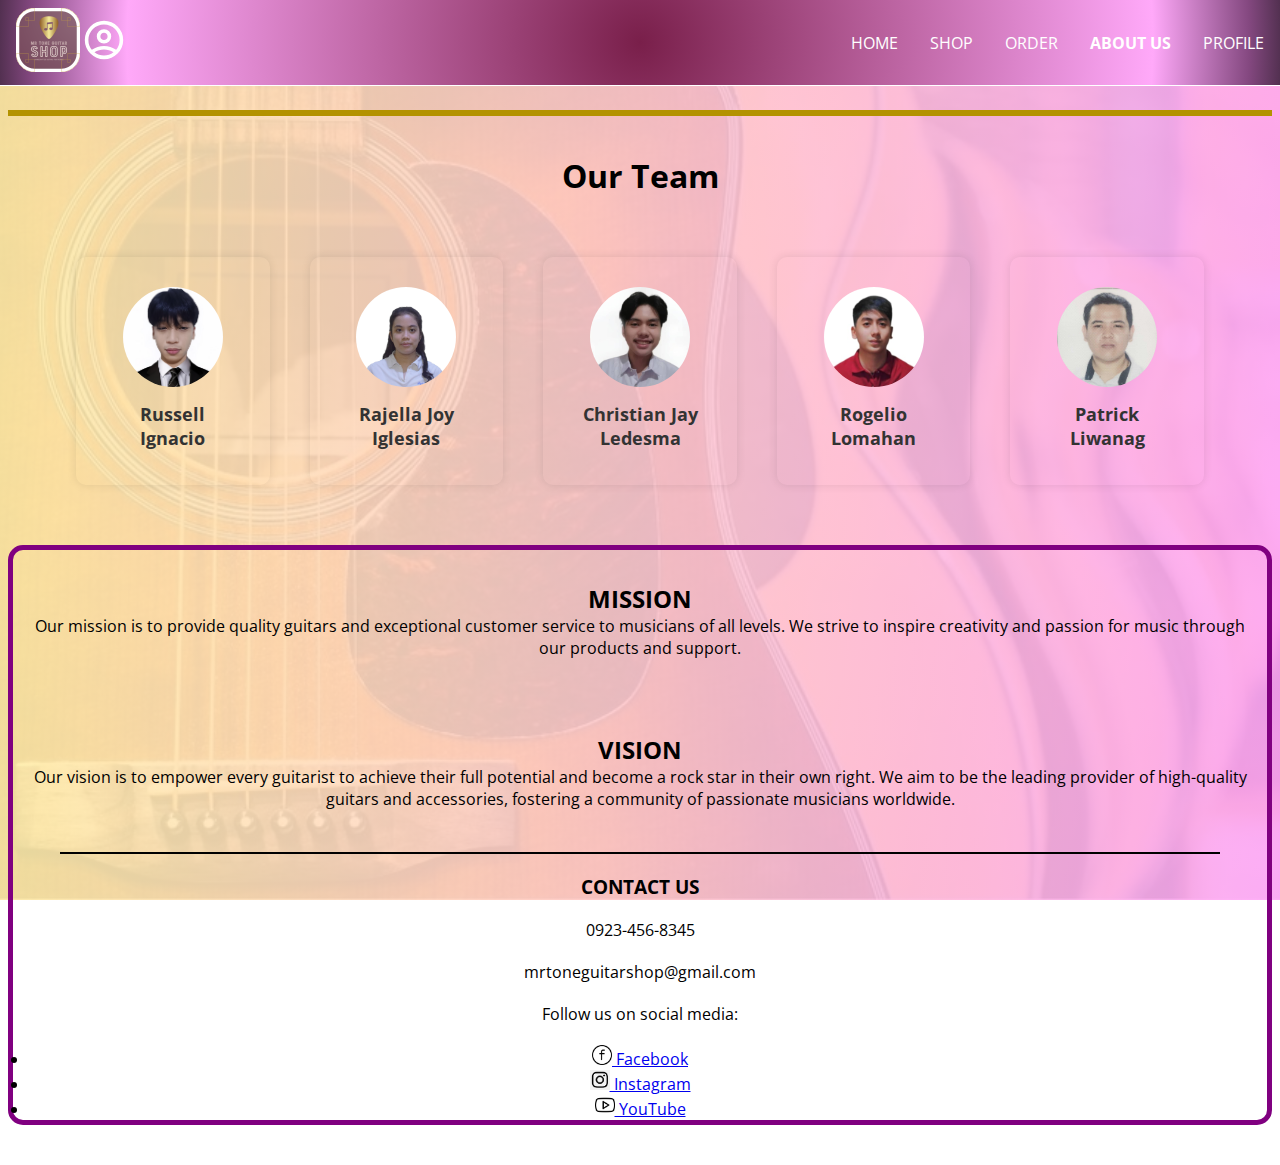
==== about.html @ e1157a95 "Initial commit" ====
<!DOCTYPE html>
<html lang="en">
	<head>
		<meta charset="UTF-8" />
		<meta name="viewport" content="width=device-width, initial-scale=1.0" />
		<link
			rel="icon"
			href="./assets/icons/favicon.ico"
			sizes="16x16 32x32 48x48 64x64" />
		<link rel="stylesheet" href="./css/main.css" />
		<link rel="stylesheet" href="./css/components.css" />
		<link rel="stylesheet" href="./css/about.css" />
		<title>About | Mr. Tone Guitar Shop</title>
	</head>
	<body class="background">
		<nav class="navigation__bg">
			<div class="navigation container container--xl">
				<!-- logo, account -->
				<div class="navigation__item">
                    <div>
                        <a href="./index.html">
                            <img src="./assets/images/logo.png" alt="Logo image" class="navigation__logo" />
                        </a>
                    </div>
                    <div class="navigation__profile">
                        <a href="./register.html">
                            <img src="./assets/icons/icon_account.svg" alt="Account icon" />
                        </a>
                    </div>
                    </div>
                    <!-- Navigation Links -->
                    <div class="navigation__item">
                        <ul class="navigation__links">
                            <li><a href="./index.html" >Home</a></li>
                            <li><a href="./shop.html">Shop</a></li>
                            <li class="dropdown">
                                <a href="./order.html">Order</a>
                                <div class="dropdown__content">
                                    <ul class="navigation__links dropdown__links">
                                        <li><a href="./place-order.html">Place Order</a></li>
                                        <li><a href="./summary.html">Summary of order</a></li>
                                        <li><a href="./order.html">History of orders</a></li>
                                    </ul>
                                </div>
                            </li>
                            <li><a href="./about.html" class="navigation__links--active">About Us</a></li>
                            <li><a href="./profile.html">Profile</a></li> 
                        </ul>
                    </div>
                    </div>
                    </nav>

		<main class="main--padding">
		
			
			<hr class="divider container--xl" /><br>
			<h1 style="text-align: center;">Our Team</h1>
			<div class="team-members container container--xl">
			  <div class="team-member">
				<img src="./assets/images/IGNACIO.jpg" alt="Team Member 1" />
				<h3>Russell Ignacio</h3>
				<p></p>
			  </div>
			  <div class="team-member">
				<img src="./assets/images/IGLESIAS.jpeg" alt="Team Member 2" />
				<h3>Rajella Joy Iglesias</h3>
				<p></p>
			  </div>
			  <div class="team-member">
				<img src="./assets/images/LEDESMA.jpeg" alt="Team Member 3" />
				<h3>Christian Jay Ledesma</h3>
				<p></p>
			  </div>
			  <div class="team-member">
				<img src="./assets/images/LOMAHAN.jpeg" alt="Team Member 4" />
				<h3>Rogelio Lomahan</h3>
				<p></p>
			  </div>
			  <div class="team-member">
				<img src="./assets/images/LIWANAG.jpeg" alt="Team Member 5" />
				<h3>Patrick Liwanag</h3>
				<p></p>
			  </div>
			</div>

			
			<div class="about container container--xl">
				
				<h2>Mission</h2>
				<p>Our mission is to provide quality guitars and exceptional customer service to musicians of all levels. We strive to inspire creativity and passion for music through our products and support.</p>
				<br />
				<h2>Vision</h2>
				<p>Our vision is to empower every guitarist to achieve their full potential and become a rock star in their own right. We aim to be the leading provider of high-quality guitars and accessories, fostering a community of passionate musicians worldwide.</p>
				<br />
				<hr class="container about__divider" />
				<h3>Contact Us</h1>
				<p>0923-456-8345</p>
				<p>mrtoneguitarshop@gmail.com</p>
			<p>Follow us on social media:</p>
			<ul class="social-media">
				<li><a href="https://www.facebook.com/mrtoneguitarshop" target="_blank"><img src="./assets/images/fb.png" alt="Facebook" style="width: 20px; height: 20px;" /> Facebook</a></li>
				<li><a href="https://www.instagram.com/mrtoneguitarshop" target="_blank"><img src="./assets/images/instagram.png" alt="Instagram" style="width: 20px; height: 20px;" /> Instagram</a></li>
				<li><a href="https://www.youtube.com/mrtoneguitarshop" target="_blank"><img src="./assets/images/yt.png" alt="YouTube" style="width: 20px; height: 20px;" /> YouTube</a></li>
			</ul>
			</div>
		</main>
	</body>
</html>
---- css/main.css ----
@font-face {
	font-family: "Open Sans";
	font-style: normal;
	src: url("../assets/fonts/OpenSans-VariableFont_wdth\,wght.ttf")
		format("truetype");
}
@font-face {
	font-family: "Open Sans";
	font-style: italic;
	src: url("../assets/fonts/OpenSans-Italic-VariableFont_wdth\,wght.ttf")
		format("truetype");
}

@font-face {
	font-family: "Noto Serif";
	font-style: normal;
	src: url("../assets/fonts/NotoSerif-ExtraLight.ttf") format("truetype");
}

* {
	margin: 0;
	padding: 0;
	border: 0;
	box-sizing: border-box;
	font-family: "Open Sans", sans-serif;
}

:root {
	/* common breakpoints
	*  to avoid infinitely scaling for big screens
	*/
	--breakpoint-sm: 600px;
	--breakpoint-md: 768px;
	--breakpoint-lg: 992px;
	--breakpoint-xl: 1280px;

	/* colors in rgb without the rgb function */
	--color-primary__rgb: 255, 240, 173;
	--color-primary--darker__rgb: 179, 146, 0;
	--color-primary--pale__rgb: 247, 235, 182;
	--color-accent__rgb: 255, 168, 249;
	--color-accent--pale__rgb: 222, 201, 221;

	/* colors */
	--color-primary: rgb(var(--color-primary__rgb));
	--color-primary--darker: rgb(var(--color-primary--darker__rgb));
	--color-primary--pale: rgb(var(--color-primary--pale__rgb));
	--color-accent: rgb(var(--color-accent__rgb));
	--color-accent--pale: rgb(var(--color-accent--pale__rgb));
	--color-white: #f7f7f7;
	--color-black: #383838;
}

.container {
	width: 100%;
	margin: auto;
	padding: 0 1rem;
}

.container--sm {
	max-width: var(--breakpoint-sm);
}

.container--md {
	max-width: var(--breakpoint-md);
}

.container--lg {
	max-width: var(--breakpoint-lg);
}

.container--xl {
	max-width: var(--breakpoint-xl);
}

.background {
	background: linear-gradient(
			90deg,
			rgba(var(--color-primary__rgb), 0.9) 0%,
			rgba(var(--color-accent__rgb), 0.9) 100%
		),
		url("../assets/images/bg.jpg");
	background-size: cover;
	background-position: center;
	background-repeat: no-repeat;
	min-height: 100vh;
	background-attachment: fixed;
}

.main--padding {
	padding: 0.5rem;
}
---- css/components.css ----
.navigation {
	display: flex;
	justify-content: space-between;
	align-items: center;
	padding: 0.5rem 1rem;
	color: white;
}

.navigation__bg {
	background: rgb(121, 31, 74);
	background: radial-gradient(
		circle,
		rgba(121, 31, 74, 1) 0%,
		rgba(255, 169, 249, 1) 80%,
		rgba(132, 72, 128, 1) 95%,
		rgba(82, 48, 80, 1) 100%
	);
	border-bottom: 1px solid white;
}

.navigation__item {
	display: flex;
	align-items: center;
	flex-direction: row;
}

.navigation__logo {
	aspect-ratio: 1/1;
	width: 64px;
}

.navigation__profile {
	display: flex;
	align-items: center;
	flex-direction: row;
}

.navigation__links {
	display: flex;
	flex-direction: row;
	gap: 2rem;
	list-style: none;
}

.navigation__links li a,
.orders__button__remove,
.nav-link {
	text-transform: uppercase;
	text-decoration: none;
	color: inherit;
	border-bottom: 1px solid transparent;
	transition: border-bottom-color 0.3s ease;
}

.navigation__links li a:hover,
.orders__button__remove:hover,
.nav-link:hover {
	border-bottom-color: inherit;
}

.navigation__links--active {
	font-weight: bold;
}

.dropdown {
	position: relative;
	display: inline-block;
}

.dropdown__content {
	display: none;
	position: absolute;
	background: rgb(240, 146, 232);
	background: linear-gradient(
		180deg,
		rgba(240, 146, 232, 1) 0%,
		rgba(182, 40, 173, 1) 60%,
		rgba(122, 6, 117, 1) 100%
	);
	min-width: 160px;
	box-shadow: 0px 8px 16px 0px rgba(0, 0, 0, 0.2);
	padding: 1rem;
	z-index: 1;
	left: 0;
	top: 25px;
	border: 1px solid white;
}

.dropdown__links {
	flex-direction: column;
}

.dropdown:hover .dropdown__content {
	display: block;
}

.divider {
	border: 3px solid var(--color-primary--darker);
	margin: 1rem auto;
}

.button {
	padding: 0.5rem 1rem;
	background-color: var(--color-accent--pale);
	color: var(--color-black);
	text-decoration: none;
	border-radius: 50px;
	border: 1px solid var(--color-primary--darker);
	transition: background-color 0.3s ease;
	cursor: pointer;
	text-transform: uppercase;
	text-align: center;
}

.button:hover,
.button--active {
	background-color: var(--color-white);
}

.button__icon {
	aspect-ratio: 1/1;
	width: 20px;
	margin: auto;
}

.shop {
	margin: 2rem auto;
	display: flex;
	flex-direction: row;
	justify-content: space-evenly;
}

.shop--justify {
	justify-content: flex-start;
}

.products,
.orders {
	display: flex;
	flex-wrap: wrap;
	flex-direction: row;
	justify-content: center;
	align-items: flex-end;
	gap: 1rem;
}

.products__item,
.orders__item {
	display: flex;
	flex-direction: column;
	text-align: center;
	max-width: 275px;
}

.products__item__img,
.orders__item__img {
	object-fit: contain;
	width: 100%;
	max-height: 300px;
	aspect-ratio: 1/3;
	transform: rotate(30deg);
	margin: auto 3rem; /* margin at x axis to center it on its container*/
}

.products__item__name {
	font-weight: bold;
	font-size: 1.5rem;
	margin-top: 0.25rem;
	text-transform: uppercase;
}

.products__item__price {
	font-size: 1.1rem;
}

.products__item__buttons {
	margin: 0.5rem auto;
	display: flex;
	flex-direction: row;
	justify-content: space-between;
	gap: 1rem;
}

.orders__item {
	flex-direction: row;
	text-align: left;
	align-items: center;
	gap: 3rem;
}

.orders__item__img {
	transform: rotate(0deg);
	max-height: 175px;
}

.orders__item__details {
	display: flex;
	flex-direction: column;
	gap: 1rem;
}

.orders__item__name {
	font-weight: bold;
	font-size: 1.3rem;
}

.orders__button__remove {
	color: red;
}

.orders__button__remove:hover {
	border-bottom-color: red;
}

.orders__heading {
	margin-bottom: 2rem;
	text-transform: uppercase;
}
---- css/about.css ----
.about {
  border: 5px solid purple;
  border-radius: 15px;
  margin: 2rem auto;
  text-align: center;
}

.about__divider {
  border-bottom: 2px solid black;
  max-width: 95%;
}

.about h2 {
  margin-top: 2rem;
  text-transform: uppercase;
}

.about h3 {
  margin: 1.25rem auto;
  text-transform: uppercase;
}

.about p {
  margin-bottom: 1.25rem;
}

.team-members {
  display: flex;
  justify-content: center;
  margin: 40px auto;
  max-width: 1200px;
}

.team-member {
  margin: 20px;
  text-align: center;
  width: calc(20% - 40px);
  background-color: transparent;
  padding: 30px;
  border-radius: 10px;
  box-shadow: 0 0 10px rgba(0, 0, 0, 0.1);
}

.team-member img {
  width: 100px;
  height: 100px;
  border-radius: 50%;
  margin-bottom: 10px;
}

.team-member h3 {
  font-size: 18px;
  font-weight: bold;
  color: #333;
  margin-bottom: 5px;
}

.team-member p {
  font-size: 16px;
  color: #666;
}
.team-header {
  text-align: center;
  margin-bottom: 20px;
}
.team-header h1 {
  text-align: center;
  margin: 0 auto;
  width: 100%;
  display: block;
}
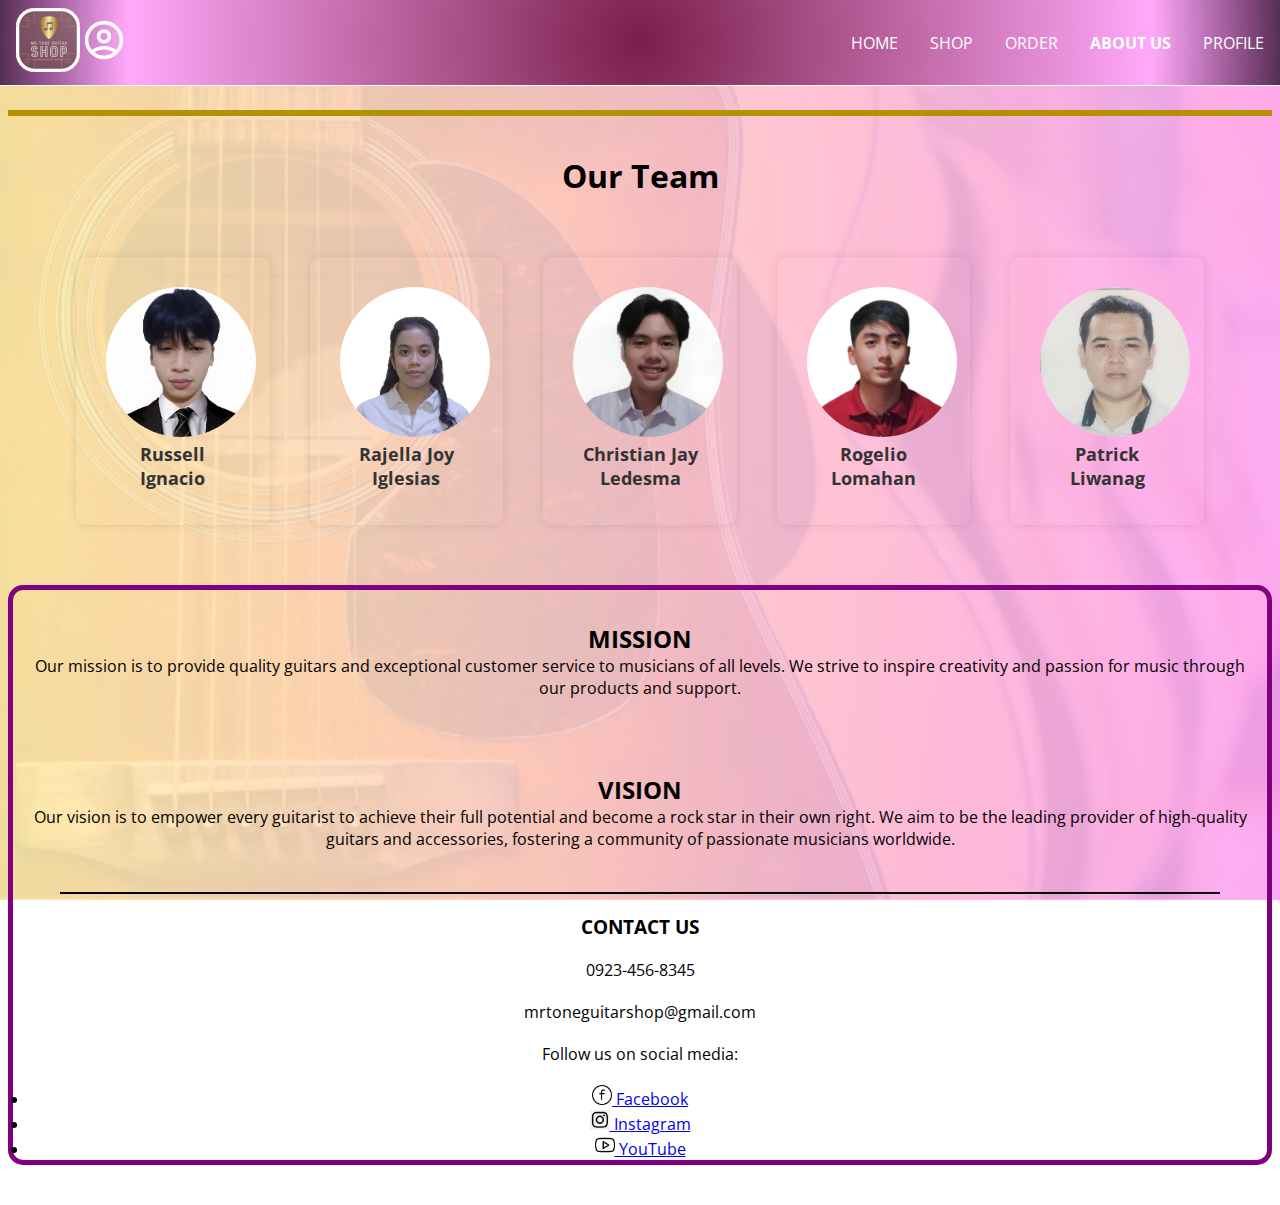
==== commit 0bedb9da: "Update about page styles and enhance team member image effects" ====
--- a/about.html
+++ b/about.html
@@ -11,6 +11,7 @@
 		<link rel="stylesheet" href="./css/components.css" />
 		<link rel="stylesheet" href="./css/about.css" />
 		<title>About | Mr. Tone Guitar Shop</title>
+
 	</head>
 	<body class="background">
 		<nav class="navigation__bg">
--- a/css/main.css
+++ b/css/main.css
@@ -1,93 +1,92 @@
 @font-face {
-	font-family: "Open Sans";
-	font-style: normal;
-	src: url("../assets/fonts/OpenSans-VariableFont_wdth\,wght.ttf")
-		format("truetype");
+  font-family: "Open Sans";
+  font-style: normal;
+  src: url("../assets/fonts/OpenSans-VariableFont_wdth\,wght.ttf")
+    format("truetype");
 }
 @font-face {
-	font-family: "Open Sans";
-	font-style: italic;
-	src: url("../assets/fonts/OpenSans-Italic-VariableFont_wdth\,wght.ttf")
-		format("truetype");
+  font-family: "Open Sans";
+  font-style: italic;
+  src: url("../assets/fonts/OpenSans-Italic-VariableFont_wdth\,wght.ttf")
+    format("truetype");
 }
 
 @font-face {
-	font-family: "Noto Serif";
-	font-style: normal;
-	src: url("../assets/fonts/NotoSerif-ExtraLight.ttf") format("truetype");
+  font-family: "Noto Serif";
+  font-style: normal;
+  src: url("../assets/fonts/NotoSerif-ExtraLight.ttf") format("truetype");
 }
 
 * {
-	margin: 0;
-	padding: 0;
-	border: 0;
-	box-sizing: border-box;
-	font-family: "Open Sans", sans-serif;
+  margin: 0;
+  padding: 0;
+  border: 0;
+  box-sizing: border-box;
+  font-family: "Open Sans", sans-serif;
 }
 
 :root {
-	/* common breakpoints
+  /* common breakpoints
 	*  to avoid infinitely scaling for big screens
 	*/
-	--breakpoint-sm: 600px;
-	--breakpoint-md: 768px;
-	--breakpoint-lg: 992px;
-	--breakpoint-xl: 1280px;
+  --breakpoint-sm: 600px;
+  --breakpoint-md: 768px;
+  --breakpoint-lg: 992px;
+  --breakpoint-xl: 1280px;
 
-	/* colors in rgb without the rgb function */
-	--color-primary__rgb: 255, 240, 173;
-	--color-primary--darker__rgb: 179, 146, 0;
-	--color-primary--pale__rgb: 247, 235, 182;
-	--color-accent__rgb: 255, 168, 249;
-	--color-accent--pale__rgb: 222, 201, 221;
+  /* colors in rgb without the rgb function */
+  --color-primary__rgb: 255, 240, 173;
+  --color-primary--darker__rgb: 179, 146, 0;
+  --color-primary--pale__rgb: 247, 235, 182;
+  --color-accent__rgb: 255, 168, 249;
+  --color-accent--pale__rgb: 222, 201, 221;
 
-	/* colors */
-	--color-primary: rgb(var(--color-primary__rgb));
-	--color-primary--darker: rgb(var(--color-primary--darker__rgb));
-	--color-primary--pale: rgb(var(--color-primary--pale__rgb));
-	--color-accent: rgb(var(--color-accent__rgb));
-	--color-accent--pale: rgb(var(--color-accent--pale__rgb));
-	--color-white: #f7f7f7;
-	--color-black: #383838;
+  /* colors */
+  --color-primary: rgb(var(--color-primary__rgb));
+  --color-primary--darker: rgb(var(--color-primary--darker__rgb));
+  --color-primary--pale: rgb(var(--color-primary--pale__rgb));
+  --color-accent: rgb(var(--color-accent__rgb));
+  --color-accent--pale: rgb(var(--color-accent--pale__rgb));
+  --color-white: #f7f7f7;
+  --color-black: #383838;
 }
 
 .container {
-	width: 100%;
-	margin: auto;
-	padding: 0 1rem;
+  width: 100%;
+  margin: auto;
+  padding: 0 1rem;
 }
 
 .container--sm {
-	max-width: var(--breakpoint-sm);
+  max-width: var(--breakpoint-sm);
 }
 
 .container--md {
-	max-width: var(--breakpoint-md);
+  max-width: var(--breakpoint-md);
 }
 
 .container--lg {
-	max-width: var(--breakpoint-lg);
+  max-width: var(--breakpoint-lg);
 }
 
 .container--xl {
-	max-width: var(--breakpoint-xl);
+  max-width: var(--breakpoint-xl);
 }
 
 .background {
-	background: linear-gradient(
-			90deg,
-			rgba(var(--color-primary__rgb), 0.9) 0%,
-			rgba(var(--color-accent__rgb), 0.9) 100%
-		),
-		url("../assets/images/bg.jpg");
-	background-size: cover;
-	background-position: center;
-	background-repeat: no-repeat;
-	min-height: 100vh;
-	background-attachment: fixed;
+  background: linear-gradient(
+      90deg,
+      rgba(var(--color-primary__rgb), 0.9) 0%,
+      rgba(var(--color-accent__rgb), 0.9) 100%
+    ),
+    url("../assets/images/bg.jpg");
+  background-size: cover;
+  background-position: center;
+  background-repeat: no-repeat;
+  min-height: 100vh;
+  background-attachment: fixed;
 }
 
 .main--padding {
-	padding: 0.5rem;
+  padding: 0.5rem;
 }
-
--- a/css/components.css
+++ b/css/components.css
@@ -1,218 +1,229 @@
 .navigation {
-	display: flex;
-	justify-content: space-between;
-	align-items: center;
-	padding: 0.5rem 1rem;
-	color: white;
+  display: flex;
+  justify-content: space-between;
+  align-items: center;
+  padding: 0.5rem 1rem;
+  color: white;
 }
 
 .navigation__bg {
-	background: rgb(121, 31, 74);
-	background: radial-gradient(
-		circle,
-		rgba(121, 31, 74, 1) 0%,
-		rgba(255, 169, 249, 1) 80%,
-		rgba(132, 72, 128, 1) 95%,
-		rgba(82, 48, 80, 1) 100%
-	);
-	border-bottom: 1px solid white;
+  background: rgb(121, 31, 74);
+  background: radial-gradient(
+    circle,
+    rgba(121, 31, 74, 1) 0%,
+    rgba(255, 169, 249, 1) 80%,
+    rgba(132, 72, 128, 1) 95%,
+    rgba(82, 48, 80, 1) 100%
+  );
+  border-bottom: 1px solid white;
 }
 
 .navigation__item {
-	display: flex;
-	align-items: center;
-	flex-direction: row;
+  display: flex;
+  align-items: center;
+  flex-direction: row;
 }
 
 .navigation__logo {
-	aspect-ratio: 1/1;
-	width: 64px;
+  aspect-ratio: 1/1;
+  width: 64px;
 }
 
 .navigation__profile {
-	display: flex;
-	align-items: center;
-	flex-direction: row;
+  display: flex;
+  align-items: center;
+  flex-direction: row;
 }
 
 .navigation__links {
-	display: flex;
-	flex-direction: row;
-	gap: 2rem;
-	list-style: none;
+  display: flex;
+  flex-direction: row;
+  gap: 2rem;
+  list-style: none;
 }
 
 .navigation__links li a,
 .orders__button__remove,
 .nav-link {
-	text-transform: uppercase;
-	text-decoration: none;
-	color: inherit;
-	border-bottom: 1px solid transparent;
-	transition: border-bottom-color 0.3s ease;
+  text-transform: uppercase;
+  text-decoration: none;
+  color: inherit;
+  border-bottom: 1px solid transparent;
+  transition: border-bottom-color 0.3s ease;
 }
 
 .navigation__links li a:hover,
 .orders__button__remove:hover,
 .nav-link:hover {
-	border-bottom-color: inherit;
+  border-bottom-color: inherit;
 }
 
 .navigation__links--active {
-	font-weight: bold;
+  font-weight: bold;
 }
 
 .dropdown {
-	position: relative;
-	display: inline-block;
+  position: relative;
+  display: inline-block;
 }
 
 .dropdown__content {
-	display: none;
-	position: absolute;
-	background: rgb(240, 146, 232);
-	background: linear-gradient(
-		180deg,
-		rgba(240, 146, 232, 1) 0%,
-		rgba(182, 40, 173, 1) 60%,
-		rgba(122, 6, 117, 1) 100%
-	);
-	min-width: 160px;
-	box-shadow: 0px 8px 16px 0px rgba(0, 0, 0, 0.2);
-	padding: 1rem;
-	z-index: 1;
-	left: 0;
-	top: 25px;
-	border: 1px solid white;
+  display: none;
+  position: absolute;
+  background: rgb(240, 146, 232);
+  background: linear-gradient(
+    180deg,
+    rgba(240, 146, 232, 1) 0%,
+    rgba(182, 40, 173, 1) 60%,
+    rgba(122, 6, 117, 1) 100%
+  );
+  min-width: 160px;
+  box-shadow: 0px 8px 16px 0px rgba(0, 0, 0, 0.2);
+  padding: 1rem;
+  z-index: 1;
+  left: 0;
+  top: 25px;
+  border: 1px solid white;
 }
 
 .dropdown__links {
-	flex-direction: column;
+  flex-direction: column;
 }
 
 .dropdown:hover .dropdown__content {
-	display: block;
+  display: block;
 }
 
 .divider {
-	border: 3px solid var(--color-primary--darker);
-	margin: 1rem auto;
+  border: 3px solid var(--color-primary--darker);
+  margin: 1rem auto;
 }
 
 .button {
-	padding: 0.5rem 1rem;
-	background-color: var(--color-accent--pale);
-	color: var(--color-black);
-	text-decoration: none;
-	border-radius: 50px;
-	border: 1px solid var(--color-primary--darker);
-	transition: background-color 0.3s ease;
-	cursor: pointer;
-	text-transform: uppercase;
-	text-align: center;
+  padding: 0.5rem 1rem;
+  background-color: var(--color-accent--pale);
+  color: var(--color-black);
+  text-decoration: none;
+  border-radius: 50px;
+  border: 1px solid var(--color-primary--darker);
+  transition: background-color 0.3s ease;
+  cursor: pointer;
+  text-transform: uppercase;
+  text-align: center;
 }
 
 .button:hover,
 .button--active {
-	background-color: var(--color-white);
+  background-color: var(--color-white);
 }
 
 .button__icon {
-	aspect-ratio: 1/1;
-	width: 20px;
-	margin: auto;
+  aspect-ratio: 1/1;
+  width: 20px;
+  margin: auto;
 }
 
 .shop {
-	margin: 2rem auto;
-	display: flex;
-	flex-direction: row;
-	justify-content: space-evenly;
+  margin: 2rem auto;
+  display: flex;
+  flex-direction: row;
+  justify-content: space-evenly;
 }
 
 .shop--justify {
-	justify-content: flex-start;
+  justify-content: flex-start;
 }
 
 .products,
 .orders {
-	display: flex;
-	flex-wrap: wrap;
-	flex-direction: row;
-	justify-content: center;
-	align-items: flex-end;
-	gap: 1rem;
+  display: flex;
+  flex-wrap: wrap;
+  flex-direction: row;
+  justify-content: center;
+  align-items: flex-end;
+  gap: 1rem;
 }
 
 .products__item,
 .orders__item {
-	display: flex;
-	flex-direction: column;
-	text-align: center;
-	max-width: 275px;
+  display: flex;
+  flex-direction: column;
+  text-align: center;
+  max-width: 275px;
 }
 
 .products__item__img,
 .orders__item__img {
-	object-fit: contain;
-	width: 100%;
-	max-height: 300px;
-	aspect-ratio: 1/3;
-	transform: rotate(30deg);
-	margin: auto 3rem; /* margin at x axis to center it on its container*/
+  object-fit: contain;
+  width: 100%;
+  max-height: 300px;
+  aspect-ratio: 1/3;
+  transform: rotate(30deg);
+  margin: auto 3rem; /* margin at x axis to center it on its container*/
 }
 
 .products__item__name {
-	font-weight: bold;
-	font-size: 1.5rem;
-	margin-top: 0.25rem;
-	text-transform: uppercase;
+  font-weight: bold;
+  font-size: 1.5rem;
+  margin-top: 0.25rem;
+  text-transform: uppercase;
 }
 
 .products__item__price {
-	font-size: 1.1rem;
+  font-size: 1.1rem;
 }
 
 .products__item__buttons {
-	margin: 0.5rem auto;
-	display: flex;
-	flex-direction: row;
-	justify-content: space-between;
-	gap: 1rem;
+  margin: 0.5rem auto;
+  display: flex;
+  flex-direction: row;
+  justify-content: space-between;
+  gap: 1rem;
 }
 
 .orders__item {
-	flex-direction: row;
-	text-align: left;
-	align-items: center;
-	gap: 3rem;
+  flex-direction: row;
+  text-align: left;
+  align-items: center;
+  gap: 3rem;
 }
 
 .orders__item__img {
-	transform: rotate(0deg);
-	max-height: 175px;
+  transform: rotate(0deg);
+  max-height: 175px;
 }
 
 .orders__item__details {
-	display: flex;
-	flex-direction: column;
-	gap: 1rem;
+  display: flex;
+  flex-direction: column;
+  gap: 1rem;
 }
 
 .orders__item__name {
-	font-weight: bold;
-	font-size: 1.3rem;
+  font-weight: bold;
+  font-size: 1.3rem;
 }
 
 .orders__button__remove {
-	color: red;
+  color: red;
 }
 
 .orders__button__remove:hover {
-	border-bottom-color: red;
+  border-bottom-color: red;
 }
 
 .orders__heading {
-	margin-bottom: 2rem;
-	text-transform: uppercase;
-}
+  margin-bottom: 2rem;
+  text-transform: uppercase;
+}
+.terms-consent {
+  margin-top: 10px;
+  display: flex;
+  align-items: center;
+}
+.terms-consent .checkbox {
+  margin-right: 10px;
+}
+.terms-consent a {
+  color: #ce6e9f;
+}
--- a/css/about.css
+++ b/css/about.css
@@ -42,10 +42,18 @@
 }
 
 .team-member img {
-  width: 100px;
-  height: 100px;
+  width: 150px;
+  height: 150px;
   border-radius: 50%;
-  margin-bottom: 10px;
+  transition: transform 0.3s ease-in-out;
+}
+
+.team-member:hover img {
+  transform: scale(1.1);
+}
+
+.team-member:hover {
+  transform: translateY(-10px);
 }
 
 .team-member h3 {
